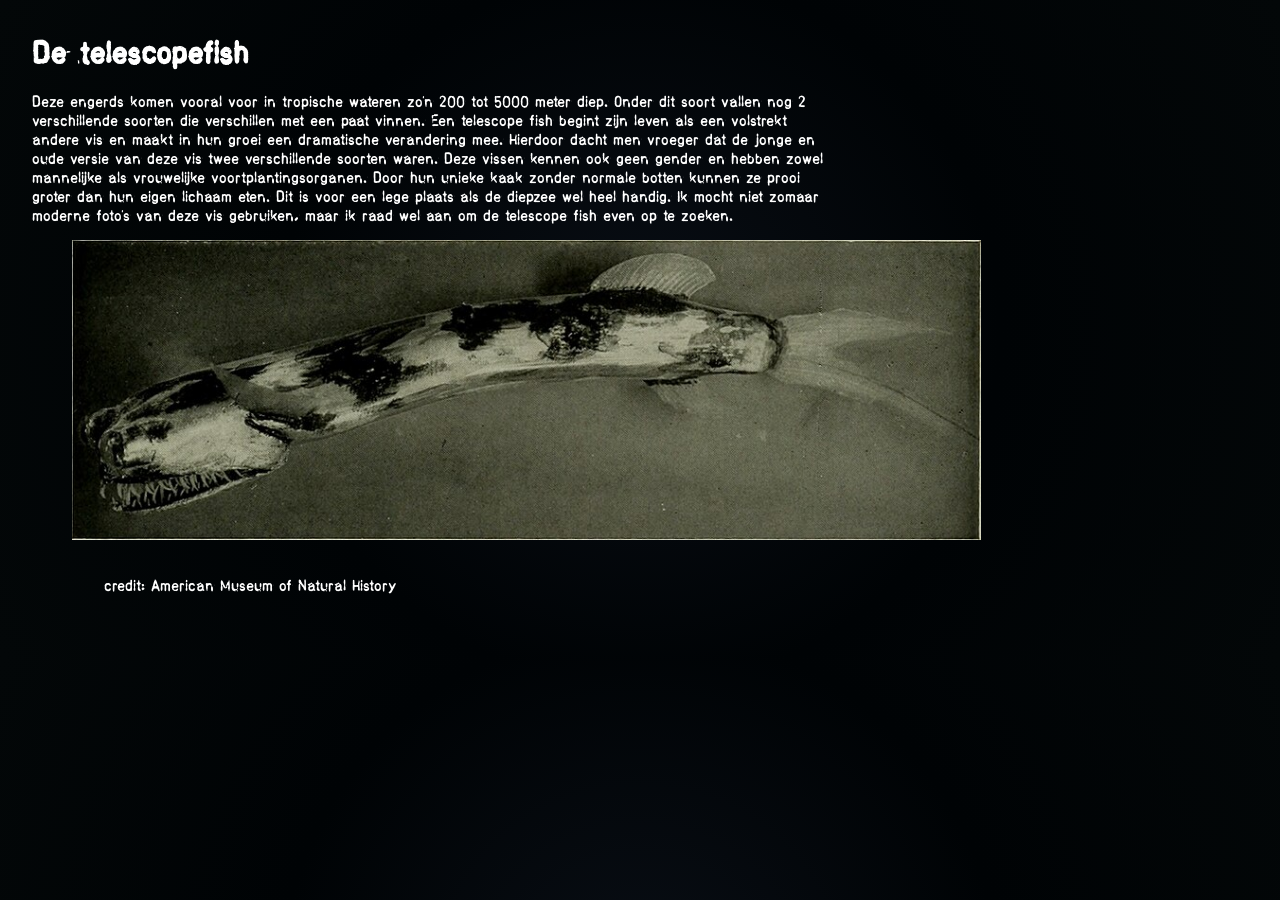
==== telescopefish.html @ c2d7c243 "2 vissen toegevoegd en website scrollable gemaakt" ====
<!doctype html>
<html lang="en">
  <head>
    <meta charset="UTF-8" />
    <meta name="viewport" content="width=device-width, initial-scale=1.0" />
    <link rel="stylesheet" href="./assets/style/normal.css" />
    <title>De telescopefish</title>
  </head>
  <body>

    <h1>
        De telescopefish
</h1>

<p> Deze engerds komen vooral voor in tropische wateren zo'n 200 tot 5000 meter diep.
    Onder dit soort vallen nog 2 verschillende soorten die verschillen met een paat vinnen. Een telescope fish begint zijn leven als een volstrekt andere vis en maakt in hun groei een dramatische verandering mee. Hierdoor dacht men vroeger dat de jonge en oude versie van deze vis twee verschillende soorten waren.
     Deze vissen kennen ook geen gender en hebben zowel mannelijke als vrouwelijke voortplantingsorganen. Door hun unieke kaak zonder normale botten kunnen ze prooi groter dan hun eigen lichaam eten. Dit is voor een lege plaats als de diepzee wel heel handig. 
    Ik mocht niet zomaar moderne foto's van deze vis gebruiken, maar ik raad wel aan om de telescope fish even op te zoeken.</p>
    </h1>

    <figure>
      <img
        src="assets/afbeeldingen/telescopefish1900.jpg"
        height=300em
        alt="telescopefish1900"
      />
      <figcaption>
        credit: American Museum of Natural History
      </figcaption>
    </figure>

  </body>
</html>
---- assets/style/normal.css ----
@font-face {
  font-family: "Comic Relief";
  src: url(../type/ComicRelief-Regular.woff2);
  font-weight: 400;
  font-style: normal;
}

@font-face {
  font-family: "StampRSPK";
  src: url(../type/StampRSPKThree-Regular.otf);
  font-weight: 400;
  font-style: normal;
}

*,
*::after,
*::before {
  box-sizing: border-box;
}

body {
  font-family: "StampRSPK";
  color: #ffffff;
  background-image: radial-gradient(
    circle,
    rgb(9, 14, 21),
    rgb(0, 3, 5),
    rgb(3, 7, 8) 100%
  );

  margin: 0;
  padding: 2em;

  width: 100vw;
  overflow-x: auto;
}

main {
  display: grid;
  grid-template-columns: repeat(100, 6em);
  width: max-content;
}

header {
  position: relative;
  width: 30em;
  padding-left: 6em;
  top: 4em;
}

h1 {
  display: relative;
  margin-top: 0;
  /* margin-left: 1em;  */
  /* bah */
}

p {
  max-width: 50em;
}

figcaption {
  margin: 2em; /* bah */
}

img[alt="astronaut"] {
  animation: bounce 3s ease-in-out infinite;

  position: fixed;

  left: 50%;
  top: 50%;
}

/* img[alt="telescopefish"] { */
a[href="telescopefish.html"] {
  animation: bounce 1.5s ease-in-out infinite;
  grid-column: 12;
  grid-row: 2;
  transition: 0.3s;
}

a[href="dumbooctopus.html"] {
  animation: bounce 2s ease-in-out infinite;
  grid-row-start: 5;
  grid-column-start: 40;
  grid-column-end: 41;
  transition: 0.3s;
}

a[href="bigfinsquid.html"] {
  animation: bounce 2s ease-in-out infinite;
  grid-row-start: 1;
  grid-column-start: 30;
  grid-column-end: 41;
  grid-row: 2;
  transition: 0.3s;
}

img[alt="dumbooctopus"]:hover {
  scale: 1.1;
}

img[alt="telescopefish"]:hover {
  scale: 1.1;
}

img[alt="bigfinsquid"]:hover {
  scale: 1.1;
}

@keyframes bounce {
  0% {
    transform: translateY(0px);
  }
  50% {
    transform: translateY(50px);
  }
  100% {
    transform: translateY(0px);
  }
}
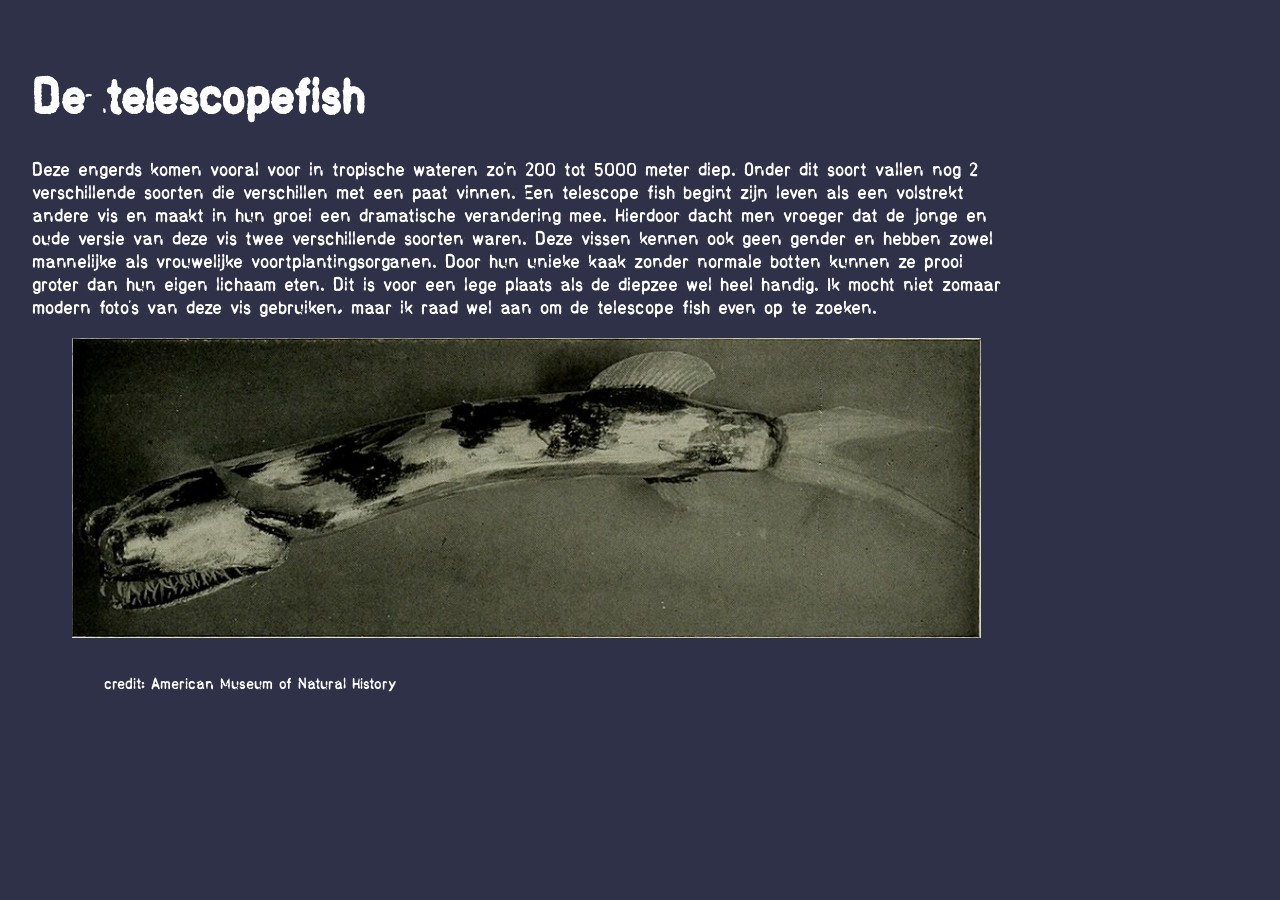
==== commit 4f16a1fb: "popovers en cookie popup toegevoegd" ====
--- a/telescopefish.html
+++ b/telescopefish.html
@@ -15,7 +15,7 @@
 <p> Deze engerds komen vooral voor in tropische wateren zo'n 200 tot 5000 meter diep.
     Onder dit soort vallen nog 2 verschillende soorten die verschillen met een paat vinnen. Een telescope fish begint zijn leven als een volstrekt andere vis en maakt in hun groei een dramatische verandering mee. Hierdoor dacht men vroeger dat de jonge en oude versie van deze vis twee verschillende soorten waren.
      Deze vissen kennen ook geen gender en hebben zowel mannelijke als vrouwelijke voortplantingsorganen. Door hun unieke kaak zonder normale botten kunnen ze prooi groter dan hun eigen lichaam eten. Dit is voor een lege plaats als de diepzee wel heel handig. 
-    Ik mocht niet zomaar moderne foto's van deze vis gebruiken, maar ik raad wel aan om de telescope fish even op te zoeken.</p>
+    Ik mocht niet zomaar modern foto's van deze vis gebruiken, maar ik raad wel aan om de telescope fish even op te zoeken.</p>
     </h1>
 
     <figure>
--- a/assets/style/normal.css
+++ b/assets/style/normal.css
@@ -18,15 +18,24 @@
   box-sizing: border-box;
 }
 
+html {
+  color-scheme: light dark;
+  --background-color: rgb(60, 59, 81);
+  --text-color: rgb(255, 254, 254);
+
+  --page-background: light-dark(rgb(46, 49, 71), rgb(11, 11, 11));
+}
+
+/* .lightmode { */
+/* --page-background: rgb(75, 81, 136); */
+/* --tekst-color: white; */
+/* --kopje-color: rgb(46, 47, 67); */
+/* } */
+
 body {
   font-family: "StampRSPK";
-  color: #ffffff;
-  background-image: radial-gradient(
-    circle,
-    rgb(9, 14, 21),
-    rgb(0, 3, 5),
-    rgb(3, 7, 8) 100%
-  );
+  color: var(--text-color);
+  background-color: var(--page-background);
 
   margin: 0;
   padding: 2em;
@@ -38,9 +47,11 @@
 main {
   display: grid;
   grid-template-columns: repeat(100, 6em);
+  grid-auto-rows: 12em;
   width: max-content;
 }
 
+/* MARK: header */
 header {
   position: relative;
   width: 30em;
@@ -50,13 +61,14 @@
 
 h1 {
   display: relative;
-  margin-top: 0;
+  font-size: clamp(2.5rem, 2.2573rem + 1.0356vw, 3.5rem);
   /* margin-left: 1em;  */
   /* bah */
 }
 
 p {
   max-width: 50em;
+  font-size: clamp(0.5rem, 0.7rem + 0.6472vw, 1.875rem);
 }
 
 figcaption {
@@ -65,36 +77,121 @@
 
 img[alt="astronaut"] {
   animation: bounce 3s ease-in-out infinite;
-
   position: fixed;
 
   left: 50%;
   top: 50%;
 }
 
+#Cookies:popover-open {
+  display: flex;
+  flex-direction: column;
+  align-items: center;
+
+  footer {
+    display: grid;
+    grid-template-columns: 1fr 1fr;
+    gap: 1em;
+  }
+
+  button {
+    padding: 2em;
+  }
+}
+
+#telescopefisharticle {
+  grid-column: 12/16;
+  max-width: 50em;
+  grid-row: 2;
+  height: fit-content;
+  p {
+    font-size: 1em;
+  }
+  background-color: rgb(25, 25, 25);
+  padding: 1.5em;
+  border-color: #e8e9d9;
+  border-radius: 2em;
+}
 /* img[alt="telescopefish"] { */
-a[href="telescopefish.html"] {
+
+.img-btn {
+  background: none;
+  border: none;
+  padding: 0;
+  cursor: pointer;
+}
+
+button[popovertarget="telescopefish"] {
   animation: bounce 1.5s ease-in-out infinite;
-  grid-column: 12;
+  grid-column: 9;
   grid-row: 2;
   transition: 0.3s;
-}
-
-a[href="dumbooctopus.html"] {
+  background: none;
+  border: none;
+}
+
+#telescopefish:popover-open {
+  display: flex;
+  flex-direction: column;
+  align-items: center;
+}
+
+[popover] {
+  width: calc(100% - 2em);
+  padding: 2em;
+  max-width: 40em;
+  img {
+    object-fit: contain;
+  }
+}
+
+[popovertarget="dumbooctopus"]:not([popovertargetaction="hide"]) {
+  animation: bounce 1s ease-in-out infinite;
+  grid-column: 15;
+  grid-row: 3;
+  transition: 0.3s;
+  background: none;
+  border: none;
+}
+#dumbooctopus:popover-open {
+  display: flex;
+  flex-direction: column;
+  align-items: center;
+}
+
+button[popovertargetaction="hide"] {
+  align-self: flex-start;
+  padding: 1.5em;
+}
+
+button[popovertarget="bigfinsquid"] {
+  display: flex;
+  /* justify-content: center; */
+  /* align-items: center; */
+  background: none;
+  border: none;
+
+  height: 74em;
+  width: 69em;
   animation: bounce 2s ease-in-out infinite;
-  grid-row-start: 5;
-  grid-column-start: 40;
-  grid-column-end: 41;
+  grid-column: 41;
+  grid-row: 1;
   transition: 0.3s;
-}
-
-a[href="bigfinsquid.html"] {
-  animation: bounce 2s ease-in-out infinite;
-  grid-row-start: 1;
-  grid-column-start: 30;
-  grid-column-end: 41;
+  background: none;
+  border: none;
+}
+
+#bigfinsquid:popover-open {
+  display: flex;
+  flex-direction: column;
+  align-items: center;
+}
+/* de popover-open zorgt dat de display: flex alleen gebeurd als de popover is geopend, anders overschrijft de display: flex de popover en is ie al open als je in de site komt. */
+
+img[alt="anglerfish"] {
+  grid-column: 10;
   grid-row: 2;
-  transition: 0.3s;
+  animation: bounce 3s ease-in-out infinite;
 }
 
 img[alt="dumbooctopus"]:hover {
@@ -105,7 +202,7 @@
   scale: 1.1;
 }
 
-img[alt="bigfinsquid"]:hover {
+img[alt="bigbigfinsquid"]:hover {
   scale: 1.1;
 }
 
